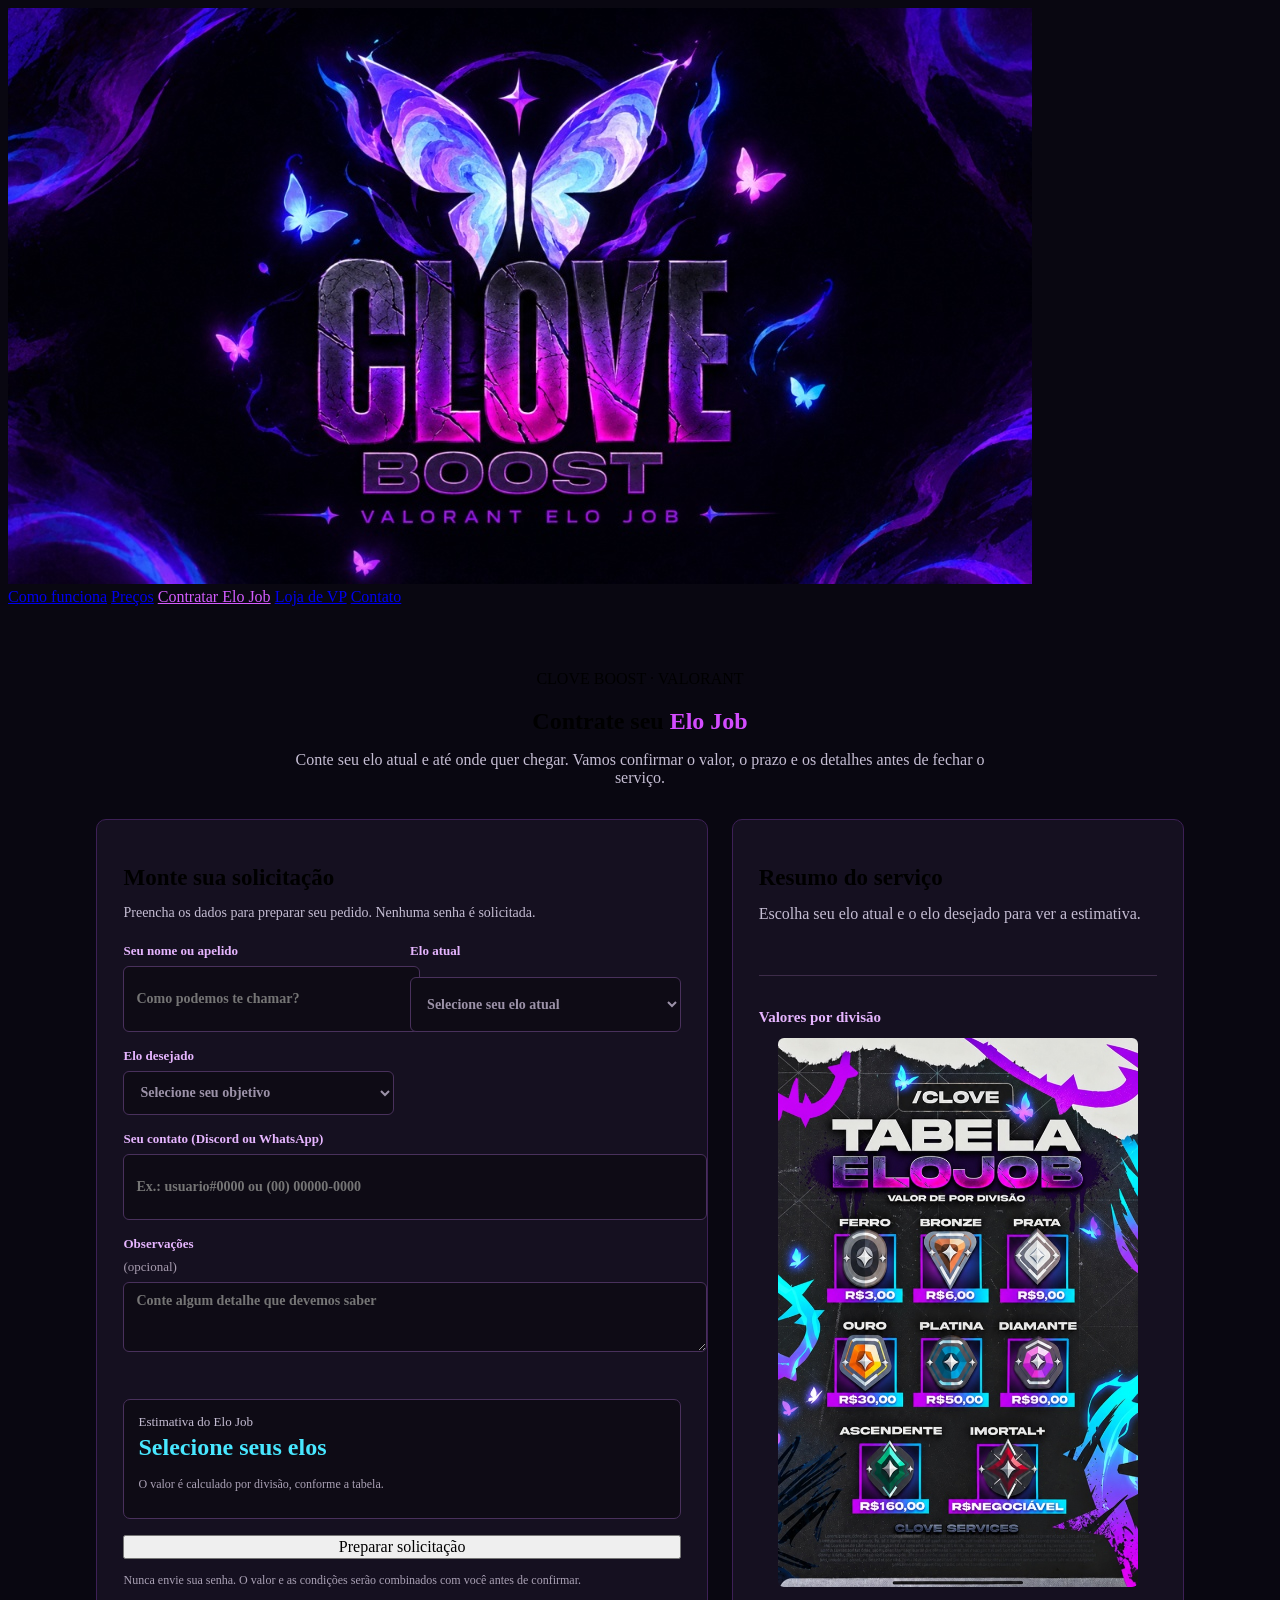
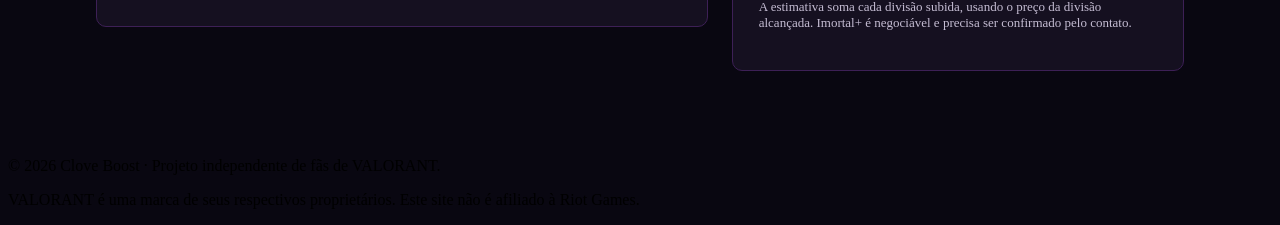
==== contratar.html @ 29786c0d "Add contratar.html for Elo Job service" ====
<!DOCTYPE html>
<html lang="pt-BR">
<head>
    <meta charset="UTF-8">
    <meta name="viewport" content="width=device-width, initial-scale=1.0">
    <title>Contratar Elo Job | Clove Boost</title>
<link rel="stylesheet" href="css/contratar.css">
<script src="js/contratar.js"></script>
</head>
<body class="pagina-contratar">
    <header class="topo">
        <a href="index.html#inicio" class="marca">
            <img src="imagens/logo-clove.png" alt="Logo Clove Boost">
        </a>
        <nav>
            <a href="index.html#sobre">Como funciona</a>
            <a href="index.html#precos">Preços</a>
            <a href="contratar.html" aria-current="page">Contratar Elo Job</a>
            <a href="loja.html">Loja de VP</a>
            <a href="index.html#contato">Contato</a>
        </nav>
    </header>

    <main class="pagina-pedido">
        <section class="cabecalho-pedido">
            <p class="chamada">CLOVE BOOST · VALORANT</p>
            <h1>Contrate seu <span>Elo Job</span></h1>
            <p>Conte seu elo atual e até onde quer chegar. Vamos confirmar o valor, o prazo e os detalhes antes de fechar o serviço.</p>
        </section>

        <div class="colunas-pedido">
            <form class="formulario-pedido" id="formulario-pedido">
                <h2>Monte sua solicitação</h2>
                <p class="instrucao-pedido">Preencha os dados para preparar seu pedido. Nenhuma senha é solicitada.</p>

                <div class="campos-pedido">
                    <label>
                        Seu nome ou apelido
                        <input name="nome" type="text" autocomplete="name" placeholder="Como podemos te chamar?" required>
                    </label>

                    <label>
                        Elo atual
                        <select name="eloAtual" id="elo-atual" required>
                            <option value="" selected disabled>Selecione seu elo atual</option>
                            <option value="0">Sem rank</option>
                            <option value="1">Ferro I</option>
                            <option value="2">Ferro II</option>
                            <option value="3">Ferro III</option>
                            <option value="4">Bronze I</option>
                            <option value="5">Bronze II</option>
                            <option value="6">Bronze III</option>
                            <option value="7">Prata I</option>
                            <option value="8">Prata II</option>
                            <option value="9">Prata III</option>
                            <option value="10">Ouro I</option>
                            <option value="11">Ouro II</option>
                            <option value="12">Ouro III</option>
                            <option value="13">Platina I</option>
                            <option value="14">Platina II</option>
                            <option value="15">Platina III</option>
                            <option value="16">Diamante I</option>
                            <option value="17">Diamante II</option>
                            <option value="18">Diamante III</option>
                            <option value="19">Ascendente I</option>
                            <option value="20">Ascendente II</option>
                            <option value="21">Ascendente III</option>
                            <option value="22">Imortal</option>
                            <option value="23">Radiante</option>
                        </select>
                    </label>

                    <label>
                        Elo desejado
                        <select name="eloDesejado" id="elo-desejado" required>
                            <option value="" selected disabled>Selecione seu objetivo</option>
                            <option value="1">Ferro I</option>
                            <option value="2">Ferro II</option>
                            <option value="3">Ferro III</option>
                            <option value="4">Bronze I</option>
                            <option value="5">Bronze II</option>
                            <option value="6">Bronze III</option>
                            <option value="7">Prata I</option>
                            <option value="8">Prata II</option>
                            <option value="9">Prata III</option>
                            <option value="10">Ouro I</option>
                            <option value="11">Ouro II</option>
                            <option value="12">Ouro III</option>
                            <option value="13">Platina I</option>
                            <option value="14">Platina II</option>
                            <option value="15">Platina III</option>
                            <option value="16">Diamante I</option>
                            <option value="17">Diamante II</option>
                            <option value="18">Diamante III</option>
                            <option value="19">Ascendente I</option>
                            <option value="20">Ascendente II</option>
                            <option value="21">Ascendente III</option>
                            <option value="22">Imortal</option>
                            <option value="23">Radiante</option>
                        </select>
                    </label>

                    <label class="campo-completo">
                        Seu contato (Discord ou WhatsApp)
                        <input name="contato" type="text" autocomplete="off" placeholder="Ex.: usuario#0000 ou (00) 00000-0000" required>
                    </label>

                    <label class="campo-completo">
                        Observações <span>(opcional)</span>
                        <textarea name="observacoes" rows="3" placeholder="Conte algum detalhe que devemos saber"></textarea>
                    </label>
                </div>

                <p class="erro-pedido" id="erro-pedido" role="alert"></p>
                <div class="estimativa-pedido" aria-live="polite">
                    <span>Estimativa do Elo Job</span>
                    <strong id="estimativa-valor">Selecione seus elos</strong>
                    <p id="estimativa-detalhe">O valor é calculado por divisão, conforme a tabela.</p>
                </div>
                <button class="botao botao-enviar" type="submit">Preparar solicitação</button>
                <p class="aviso-seguranca">Nunca envie sua senha. O valor e as condições serão combinados com você antes de confirmar.</p>
            </form>

            <aside class="resumo-elo" aria-live="polite">
                <h2>Resumo do serviço</h2>
                <p id="resumo-pedido">Escolha seu elo atual e o elo desejado para ver a estimativa.</p>
                <div class="precos-elo">
                    <h3>Valores por divisão</h3>
                    <img src="imagens/tabela-precos.png" alt="Tabela de preços do Elo Job por divisão">
                    <p>A estimativa soma cada divisão subida, usando o preço da divisão alcançada. Imortal+ é negociável e precisa ser confirmado pelo contato.</p>
                </div>
                <div class="acoes-pedido" id="acoes-pedido" hidden>
                    <h3>Solicitação preparada</h3>
                    <p>Entre em contato e envie os dados do resumo para combinar os próximos passos.</p>
                    <a class="botao" href="index.html#contato">Ir para contato</a>
                </div>
            </aside>
        </div>
    </main>

    <footer>
        <p>© 2026 Clove Boost · Projeto independente de fãs de VALORANT.</p>
        <p>VALORANT é uma marca de seus respectivos proprietários. Este site não é afiliado à Riot Games.</p>
    </footer>
</body>
</html>
---- css/contratar.css ----
.pagina-contratar {
    min-height: 100vh;
    background: #090711;
}

.pagina-contratar nav a[aria-current="page"],
.pagina-contratar nav a:hover {
    color: #d45cff;
}

.pagina-pedido {
    width: min(1120px, 86%);
    margin: 0 auto;
    padding: 48px 0 70px;
}

.cabecalho-pedido {
    max-width: 720px;
    margin: 0 auto 32px;
    text-align: center;
}

.cabecalho-pedido .chamada {
    margin-bottom: 8px;
}

.cabecalho-pedido h1 {
    margin-bottom: 12px;
}

.cabecalho-pedido h1 span {
    color: #d34cff;
}

.cabecalho-pedido > p:last-child {
    color: #c5bdd3;
}

.colunas-pedido {
    display: grid;
    grid-template-columns: minmax(0, 1.15fr) minmax(300px, 0.85fr);
    align-items: start;
    gap: 24px;
}

.formulario-pedido,
.resumo-elo {
    padding: 26px;
    border: 1px solid #3d2056;
    border-radius: 10px;
    background: #151020;
}

.formulario-pedido h2,
.resumo-elo h2 {
    margin-bottom: 6px;
    font-size: 23px;
}

.instrucao-pedido {
    margin-bottom: 22px;
    color: #c5bdd3;
    font-size: 14px;
}

.campos-pedido {
    display: grid;
    grid-template-columns: 1fr 1fr;
    gap: 16px;
}

.campos-pedido label {
    display: grid;
    gap: 7px;
    color: #e6b5ff;
    font-size: 13px;
    font-weight: bold;
}

.campos-pedido label span {
    display: inline;
    color: #a79caf;
    font-weight: normal;
}

.campos-pedido input,
.campos-pedido select,
.campos-pedido textarea {
    width: 100%;
    min-height: 44px;
    padding: 10px 12px;
    border: 1px solid #49315c;
    border-radius: 6px;
    outline: none;
    background: #0e0b15;
    color: #f5f1ff;
    font: inherit;
    font-size: 14px;
}

.campos-pedido input:focus,
.campos-pedido select:focus,
.campos-pedido textarea:focus {
    border-color: #d34cff;
}

.campos-pedido select:invalid {
    color: #9c92a8;
}

.campos-pedido textarea {
    resize: vertical;
}

.campo-completo {
    grid-column: 1 / -1;
}

.erro-pedido {
    min-height: 22px;
    margin-top: 12px;
    color: #ff8290;
    font-size: 13px;
}

.estimativa-pedido {
    display: grid;
    gap: 4px;
    margin: 8px 0 16px;
    padding: 14px;
    border: 1px solid #49315c;
    border-radius: 7px;
    background: #0e0b15;
}

.estimativa-pedido span {
    color: #c5bdd3;
    font-size: 13px;
}

.estimativa-pedido strong {
    color: #48e7ff;
    font-size: 24px;
}

.estimativa-pedido p {
    color: #aaa1b5;
    font-size: 12px;
}

.botao-enviar {
    width: 100%;
    cursor: pointer;
    font: inherit;
}

.aviso-seguranca {
    margin-top: 14px;
    color: #aaa1b5;
    font-size: 12px;
}

.resumo-elo {
    position: sticky;
    top: 20px;
}

.resumo-elo > p {
    min-height: 52px;
    margin-top: 14px;
    color: #c5bdd3;
}

.precos-elo {
    margin-top: 18px;
    padding-top: 18px;
    border-top: 1px solid #3d2c49;
}

.precos-elo h3,
.acoes-pedido h3 {
    margin-bottom: 12px;
    color: #e6b5ff;
    font-size: 15px;
}

.precos-elo img {
    display: block;
    width: min(100%, 360px);
    height: auto;
    margin: 0 auto;
    border-radius: 6px;
}

.precos-elo p,
.acoes-pedido p {
    margin-top: 12px;
    color: #c5bdd3;
    font-size: 13px;
}

.acoes-pedido {
    margin-top: 20px;
    padding-top: 18px;
    border-top: 1px solid #3d2c49;
}

.acoes-pedido[hidden] {
    display: none;
}

.acoes-pedido .botao {
    margin-top: 15px;
}

@media (max-width: 800px) {
    .colunas-pedido {
        grid-template-columns: 1fr;
    }

    .resumo-elo {
        position: static;
    }
}

@media (max-width: 600px) {
    .pagina-pedido {
        width: 90%;
        padding: 38px 0 50px;
    }

    .formulario-pedido,
    .resumo-elo {
        padding: 20px;
    }

    .campos-pedido {
        grid-template-columns: 1fr;
    }

    .campo-completo {
        grid-column: 1;
    }
}
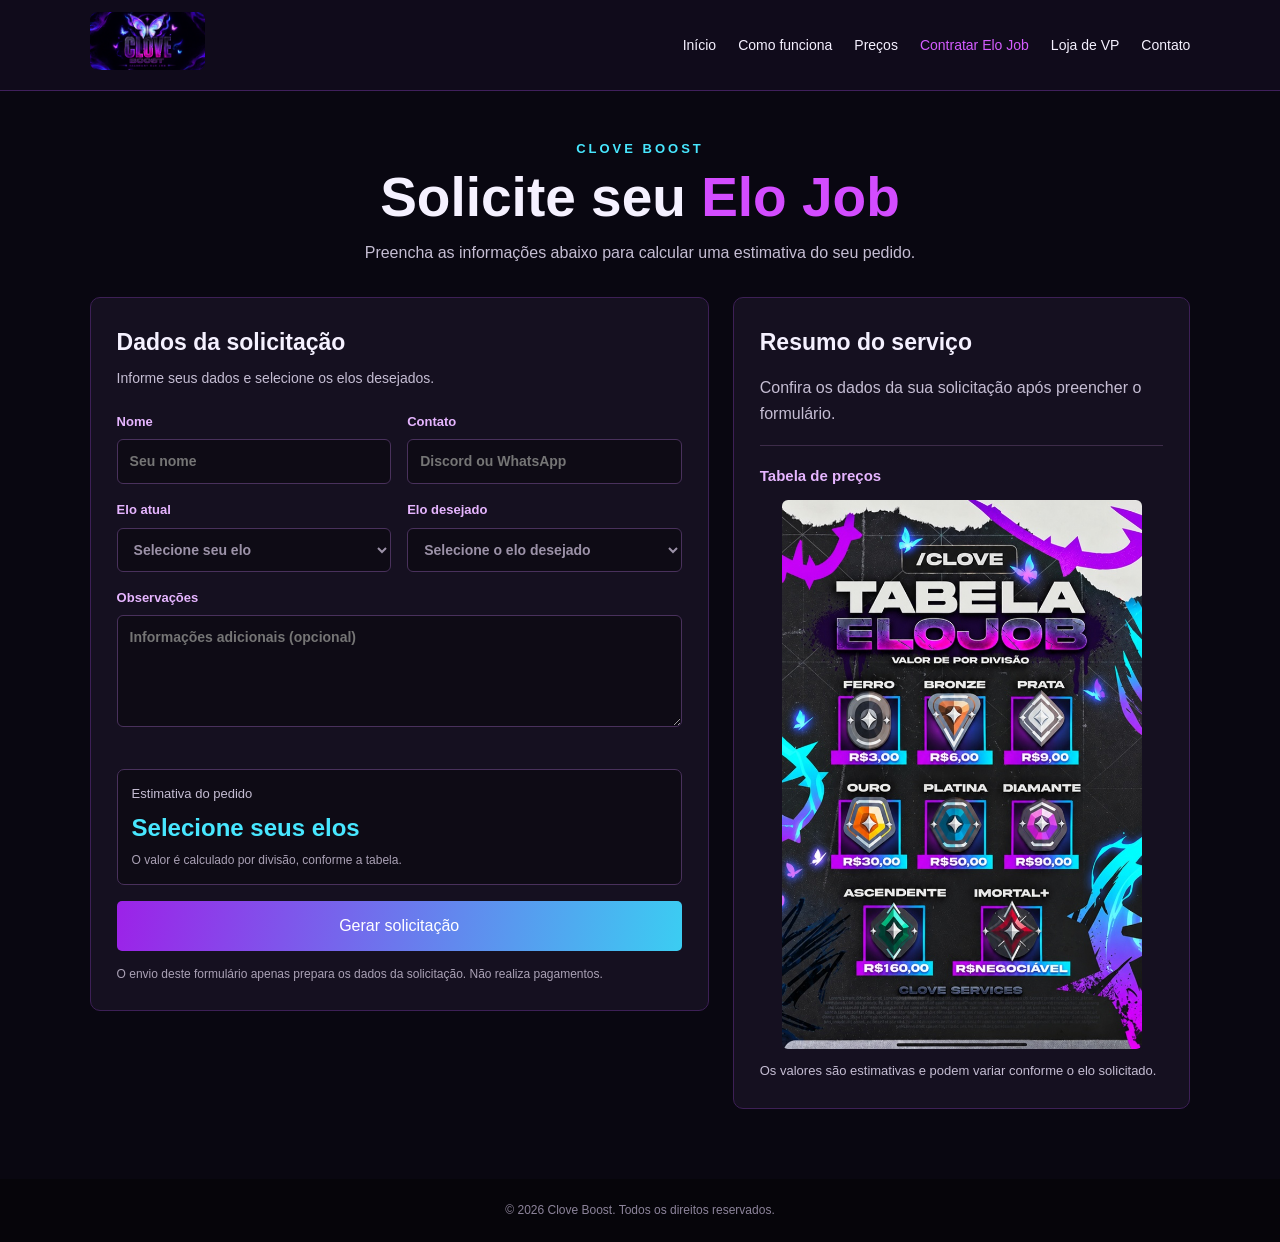
==== commit b6f7ff37: "Update contratar.html" ====
--- a/contratar.html
+++ b/contratar.html
@@ -1,18 +1,26 @@
+
 <!DOCTYPE html>
 <html lang="pt-BR">
 <head>
     <meta charset="UTF-8">
     <meta name="viewport" content="width=device-width, initial-scale=1.0">
+    <meta name="description" content="Solicite seu Elo Job na Clove Boost.">
     <title>Contratar Elo Job | Clove Boost</title>
-<link rel="stylesheet" href="css/contratar.css">
-<script src="js/contratar.js"></script>
+
+    <link rel="stylesheet" href="css/style.css">
+    <link rel="stylesheet" href="css/contratar.css">
+    <script src="js/contratar.js" defer></script>
 </head>
+
 <body class="pagina-contratar">
+
     <header class="topo">
-        <a href="index.html#inicio" class="marca">
+        <a href="index.html" class="marca">
             <img src="imagens/logo-clove.png" alt="Logo Clove Boost">
         </a>
+
         <nav>
+            <a href="index.html#inicio">Início</a>
             <a href="index.html#sobre">Como funciona</a>
             <a href="index.html#precos">Preços</a>
             <a href="contratar.html" aria-current="page">Contratar Elo Job</a>
@@ -22,125 +30,223 @@
     </header>
 
     <main class="pagina-pedido">
+
         <section class="cabecalho-pedido">
-            <p class="chamada">CLOVE BOOST · VALORANT</p>
-            <h1>Contrate seu <span>Elo Job</span></h1>
-            <p>Conte seu elo atual e até onde quer chegar. Vamos confirmar o valor, o prazo e os detalhes antes de fechar o serviço.</p>
+            <p class="chamada">CLOVE BOOST</p>
+
+            <h1>
+                Solicite seu <span>Elo Job</span>
+            </h1>
+
+            <p>
+                Preencha as informações abaixo para calcular
+                uma estimativa do seu pedido.
+            </p>
         </section>
 
         <div class="colunas-pedido">
-            <form class="formulario-pedido" id="formulario-pedido">
-                <h2>Monte sua solicitação</h2>
-                <p class="instrucao-pedido">Preencha os dados para preparar seu pedido. Nenhuma senha é solicitada.</p>
-
-                <div class="campos-pedido">
-                    <label>
-                        Seu nome ou apelido
-                        <input name="nome" type="text" autocomplete="name" placeholder="Como podemos te chamar?" required>
-                    </label>
-
-                    <label>
-                        Elo atual
-                        <select name="eloAtual" id="elo-atual" required>
-                            <option value="" selected disabled>Selecione seu elo atual</option>
-                            <option value="0">Sem rank</option>
-                            <option value="1">Ferro I</option>
-                            <option value="2">Ferro II</option>
-                            <option value="3">Ferro III</option>
-                            <option value="4">Bronze I</option>
-                            <option value="5">Bronze II</option>
-                            <option value="6">Bronze III</option>
-                            <option value="7">Prata I</option>
-                            <option value="8">Prata II</option>
-                            <option value="9">Prata III</option>
-                            <option value="10">Ouro I</option>
-                            <option value="11">Ouro II</option>
-                            <option value="12">Ouro III</option>
-                            <option value="13">Platina I</option>
-                            <option value="14">Platina II</option>
-                            <option value="15">Platina III</option>
-                            <option value="16">Diamante I</option>
-                            <option value="17">Diamante II</option>
-                            <option value="18">Diamante III</option>
-                            <option value="19">Ascendente I</option>
-                            <option value="20">Ascendente II</option>
-                            <option value="21">Ascendente III</option>
-                            <option value="22">Imortal</option>
-                            <option value="23">Radiante</option>
-                        </select>
-                    </label>
-
-                    <label>
-                        Elo desejado
-                        <select name="eloDesejado" id="elo-desejado" required>
-                            <option value="" selected disabled>Selecione seu objetivo</option>
-                            <option value="1">Ferro I</option>
-                            <option value="2">Ferro II</option>
-                            <option value="3">Ferro III</option>
-                            <option value="4">Bronze I</option>
-                            <option value="5">Bronze II</option>
-                            <option value="6">Bronze III</option>
-                            <option value="7">Prata I</option>
-                            <option value="8">Prata II</option>
-                            <option value="9">Prata III</option>
-                            <option value="10">Ouro I</option>
-                            <option value="11">Ouro II</option>
-                            <option value="12">Ouro III</option>
-                            <option value="13">Platina I</option>
-                            <option value="14">Platina II</option>
-                            <option value="15">Platina III</option>
-                            <option value="16">Diamante I</option>
-                            <option value="17">Diamante II</option>
-                            <option value="18">Diamante III</option>
-                            <option value="19">Ascendente I</option>
-                            <option value="20">Ascendente II</option>
-                            <option value="21">Ascendente III</option>
-                            <option value="22">Imortal</option>
-                            <option value="23">Radiante</option>
-                        </select>
-                    </label>
-
-                    <label class="campo-completo">
-                        Seu contato (Discord ou WhatsApp)
-                        <input name="contato" type="text" autocomplete="off" placeholder="Ex.: usuario#0000 ou (00) 00000-0000" required>
-                    </label>
-
-                    <label class="campo-completo">
-                        Observações <span>(opcional)</span>
-                        <textarea name="observacoes" rows="3" placeholder="Conte algum detalhe que devemos saber"></textarea>
-                    </label>
+
+            <section class="formulario-pedido">
+                <h2>Dados da solicitação</h2>
+
+                <p class="instrucao-pedido">
+                    Informe seus dados e selecione os elos desejados.
+                </p>
+
+                <form id="formulario-pedido">
+
+                    <div class="campos-pedido">
+
+                        <label>
+                            Nome
+                            <input
+                                type="text"
+                                name="nome"
+                                placeholder="Seu nome"
+                                required
+                            >
+                        </label>
+
+                        <label>
+                            Contato
+                            <input
+                                type="text"
+                                name="contato"
+                                placeholder="Discord ou WhatsApp"
+                                required
+                            >
+                        </label>
+
+                        <label>
+                            Elo atual
+                            <select id="elo-atual" name="elo-atual" required>
+                                <option value="" selected disabled>
+                                    Selecione seu elo
+                                </option>
+
+                                <option value="1">Ferro 1</option>
+                                <option value="2">Ferro 2</option>
+                                <option value="3">Ferro 3</option>
+
+                                <option value="4">Bronze 1</option>
+                                <option value="5">Bronze 2</option>
+                                <option value="6">Bronze 3</option>
+
+                                <option value="7">Prata 1</option>
+                                <option value="8">Prata 2</option>
+                                <option value="9">Prata 3</option>
+
+                                <option value="10">Ouro 1</option>
+                                <option value="11">Ouro 2</option>
+                                <option value="12">Ouro 3</option>
+
+                                <option value="13">Platina 1</option>
+                                <option value="14">Platina 2</option>
+                                <option value="15">Platina 3</option>
+
+                                <option value="16">Diamante 1</option>
+                                <option value="17">Diamante 2</option>
+                                <option value="18">Diamante 3</option>
+
+                                <option value="19">Ascendente 1</option>
+                                <option value="20">Ascendente 2</option>
+                                <option value="21">Ascendente 3</option>
+
+                                <option value="22">Imortal</option>
+                                <option value="23">Radiante</option>
+                            </select>
+                        </label>
+
+                        <label>
+                            Elo desejado
+                            <select id="elo-desejado" name="elo-desejado" required>
+                                <option value="" selected disabled>
+                                    Selecione o elo desejado
+                                </option>
+
+                                <option value="1">Ferro 1</option>
+                                <option value="2">Ferro 2</option>
+                                <option value="3">Ferro 3</option>
+
+                                <option value="4">Bronze 1</option>
+                                <option value="5">Bronze 2</option>
+                                <option value="6">Bronze 3</option>
+
+                                <option value="7">Prata 1</option>
+                                <option value="8">Prata 2</option>
+                                <option value="9">Prata 3</option>
+
+                                <option value="10">Ouro 1</option>
+                                <option value="11">Ouro 2</option>
+                                <option value="12">Ouro 3</option>
+
+                                <option value="13">Platina 1</option>
+                                <option value="14">Platina 2</option>
+                                <option value="15">Platina 3</option>
+
+                                <option value="16">Diamante 1</option>
+                                <option value="17">Diamante 2</option>
+                                <option value="18">Diamante 3</option>
+
+                                <option value="19">Ascendente 1</option>
+                                <option value="20">Ascendente 2</option>
+                                <option value="21">Ascendente 3</option>
+
+                                <option value="22">Imortal</option>
+                                <option value="23">Radiante</option>
+                            </select>
+                        </label>
+
+                        <label class="campo-completo">
+                            Observações
+                            <textarea
+                                name="observacoes"
+                                rows="4"
+                                placeholder="Informações adicionais (opcional)"
+                            ></textarea>
+                        </label>
+
+                    </div>
+
+                    <p
+                        id="erro-pedido"
+                        class="erro-pedido"
+                        role="alert"
+                    ></p>
+
+                    <div class="estimativa-pedido">
+                        <span>Estimativa do pedido</span>
+
+                        <strong id="estimativa-valor">
+                            Selecione seus elos
+                        </strong>
+
+                        <p id="estimativa-detalhe">
+                            O valor é calculado por divisão, conforme a tabela.
+                        </p>
+                    </div>
+
+                    <button type="submit" class="botao botao-enviar">
+                        Gerar solicitação
+                    </button>
+
+                    <p class="aviso-seguranca">
+                        O envio deste formulário apenas prepara
+                        os dados da solicitação. Não realiza pagamentos.
+                    </p>
+
+                </form>
+            </section>
+
+            <aside class="resumo-elo">
+
+                <h2>Resumo do serviço</h2>
+
+                <p>
+                    Confira os dados da sua solicitação após preencher
+                    o formulário.
+                </p>
+
+                <div class="precos-elo">
+                    <h3>Tabela de preços</h3>
+
+                    <img
+                        src="imagens/tabela-precos.png"
+                        alt="Tabela de preços do Elo Job"
+                    >
+
+                    <p>
+                        Os valores são estimativas e podem variar
+                        conforme o elo solicitado.
+                    </p>
                 </div>
 
-                <p class="erro-pedido" id="erro-pedido" role="alert"></p>
-                <div class="estimativa-pedido" aria-live="polite">
-                    <span>Estimativa do Elo Job</span>
-                    <strong id="estimativa-valor">Selecione seus elos</strong>
-                    <p id="estimativa-detalhe">O valor é calculado por divisão, conforme a tabela.</p>
+                <div id="acoes-pedido" class="acoes-pedido" hidden>
+                    <h3>Solicitação preparada</h3>
+
+                    <p id="resumo-pedido"></p>
+
+                    <p>
+                        Revise os dados antes de entrar em contato
+                        para confirmar o orçamento.
+                    </p>
+
+                    <a href="index.html#contato" class="botao">
+                        Voltar ao contato
+                    </a>
                 </div>
-                <button class="botao botao-enviar" type="submit">Preparar solicitação</button>
-                <p class="aviso-seguranca">Nunca envie sua senha. O valor e as condições serão combinados com você antes de confirmar.</p>
-            </form>
-
-            <aside class="resumo-elo" aria-live="polite">
-                <h2>Resumo do serviço</h2>
-                <p id="resumo-pedido">Escolha seu elo atual e o elo desejado para ver a estimativa.</p>
-                <div class="precos-elo">
-                    <h3>Valores por divisão</h3>
-                    <img src="imagens/tabela-precos.png" alt="Tabela de preços do Elo Job por divisão">
-                    <p>A estimativa soma cada divisão subida, usando o preço da divisão alcançada. Imortal+ é negociável e precisa ser confirmado pelo contato.</p>
-                </div>
-                <div class="acoes-pedido" id="acoes-pedido" hidden>
-                    <h3>Solicitação preparada</h3>
-                    <p>Entre em contato e envie os dados do resumo para combinar os próximos passos.</p>
-                    <a class="botao" href="index.html#contato">Ir para contato</a>
-                </div>
+
             </aside>
+
         </div>
+
     </main>
 
     <footer>
-        <p>© 2026 Clove Boost · Projeto independente de fãs de VALORANT.</p>
-        <p>VALORANT é uma marca de seus respectivos proprietários. Este site não é afiliado à Riot Games.</p>
+        <p>
+            &copy; 2026 Clove Boost. Todos os direitos reservados.
+        </p>
     </footer>
+
 </body>
 </html>
--- a/css/style.css
+++ b/css/style.css
@@ -0,0 +1,308 @@
+* {
+    margin: 0;
+    padding: 0;
+    box-sizing: border-box;
+}
+
+html {
+    scroll-behavior: smooth;
+}
+
+body {
+    font-family: Arial, Helvetica, sans-serif;
+    background: #090711;
+    color: #f5f1ff;
+    line-height: 1.6;
+}
+
+.topo {
+    width: 100%;
+    padding: 12px 7%;
+    display: flex;
+    align-items: center;
+    justify-content: space-between;
+    gap: 20px;
+    background: #100b1b;
+    border-bottom: 1px solid #40205c;
+}
+
+.marca img {
+    width: 115px;
+    height: 58px;
+    object-fit: cover;
+    object-position: center;
+    border-radius: 8px;
+}
+
+nav {
+    display: flex;
+    flex-wrap: wrap;
+    gap: 22px;
+}
+
+nav a {
+    color: #f5f1ff;
+    text-decoration: none;
+    font-size: 14px;
+}
+
+nav a:hover {
+    color: #d45cff;
+}
+
+.inicio {
+    min-height: 430px;
+    position: relative;
+    display: flex;
+    align-items: center;
+    padding: 55px 8%;
+    overflow: hidden;
+    background: linear-gradient(90deg, rgba(8, 6, 16, 0.96), rgba(8, 6, 16, 0.72), rgba(8, 6, 16, 0.25));
+}
+
+.banner {
+    position: absolute;
+    inset: 0;
+    width: 100%;
+    height: 100%;
+    object-fit: cover;
+    object-position: center;
+    z-index: -1;
+}
+
+.texto-inicio {
+    max-width: 540px;
+}
+
+.chamada {
+    color: #48e7ff;
+    font-size: 13px;
+    font-weight: bold;
+    letter-spacing: 3px;
+    margin-bottom: 12px;
+}
+
+h1 {
+    font-size: clamp(32px, 5vw, 55px);
+    line-height: 1.1;
+    margin-bottom: 18px;
+}
+
+h1 span {
+    color: #d34cff;
+}
+
+.texto-inicio > p:not(.chamada) {
+    max-width: 490px;
+    color: #ded8e9;
+    margin-bottom: 25px;
+}
+
+.botao {
+    display: inline-block;
+    padding: 12px 20px;
+    color: white;
+    background: linear-gradient(100deg, #9c22e8, #3bcdf2);
+    border: none;
+    border-radius: 5px;
+    font-weight: bold;
+    text-decoration: none;
+    transition: transform 0.2s, filter 0.2s;
+}
+
+.botao:hover {
+    transform: translateY(-2px);
+    filter: brightness(1.15);
+}
+
+.sobre, .precos, .loja, .contato {
+    padding: 65px 8%;
+    text-align: center;
+}
+
+.sobre h2, .precos h2, .loja h2, .contato h2 {
+    font-size: 32px;
+    margin-bottom: 10px;
+}
+
+.sobre > p, .subtitulo, .contato > p {
+    color: #c5bdd3;
+    max-width: 700px;
+    margin: 0 auto 28px;
+}
+
+.passos {
+    display: flex;
+    gap: 18px;
+    margin-top: 35px;
+}
+
+.passo {
+    flex: 1;
+    padding: 25px 20px;
+    text-align: left;
+    background: #151020;
+    border: 1px solid #3d2056;
+    border-radius: 8px;
+}
+
+.passo span {
+    color: #48e7ff;
+    font-size: 25px;
+    font-weight: bold;
+}
+
+.passo h3 {
+    margin: 8px 0;
+    color: #e6b5ff;
+}
+
+.passo p {
+    color: #c5bdd3;
+    font-size: 14px;
+}
+
+.precos {
+    background: #100b1b;
+    border-top: 1px solid #28163a;
+    border-bottom: 1px solid #28163a;
+}
+
+.imagem-precos {
+    max-width: 620px;
+    margin: 25px auto 15px;
+    padding: 10px;
+    background: #080610;
+    border: 1px solid #58217a;
+    border-radius: 8px;
+    box-shadow: 0 0 25px rgba(174, 43, 255, 0.15);
+}
+
+.imagem-precos img {
+    display: block;
+    width: 100%;
+    height: auto;
+    border-radius: 4px;
+}
+
+.aviso {
+    color: #c5bdd3;
+    font-size: 13px;
+    margin-top: 15px;
+}
+
+.loja {
+    background: #090711;
+}
+
+.pacotes-vp {
+    display: grid;
+    grid-template-columns: repeat(auto-fit, minmax(210px, 1fr));
+    gap: 18px;
+    max-width: 1000px;
+    margin: 30px auto 0;
+}
+
+.pacote-vp {
+    padding: 25px 20px;
+    background: #151020;
+    border: 1px solid #3d2056;
+    border-radius: 8px;
+}
+
+.quantidade-vp {
+    display: block;
+    color: #e6b5ff;
+    font-size: 24px;
+    font-weight: bold;
+}
+
+.preco-vp {
+    margin: 8px 0 18px;
+    color: #48e7ff;
+    font-size: 20px;
+    font-weight: bold;
+}
+
+.pacote-vp .botao {
+    padding: 9px 14px;
+}
+
+.contato {
+    background: radial-gradient(circle at top, #241036, #090711 65%);
+}
+
+.botoes-contato {
+    display: flex;
+    justify-content: center;
+    gap: 14px;
+    flex-wrap: wrap;
+    margin-top: 25px;
+}
+
+.botao-secundario {
+    background: transparent;
+    border: 1px solid #47dff5;
+    color: #72edff;
+}
+
+.nota-contato {
+    margin-top: 18px !important;
+    font-size: 12px;
+}
+
+footer {
+    padding: 22px 7%;
+    text-align: center;
+    background: #06050a;
+    color: #8d849b;
+    font-size: 12px;
+}
+
+.gateway {
+    padding: 70px 8%;
+    text-align: center;
+    background: #0d0915;
+}
+
+.gateway h2 {
+    margin-bottom: 24px;
+    font-size: clamp(28px, 4vw, 42px);
+}
+
+.gateway-opcoes {
+    display: flex;
+    flex-wrap: wrap;
+    justify-content: center;
+    gap: 16px;
+}
+
+.gateway-opcoes .botao {
+    min-width: 180px;
+}
+
+@media (max-width: 700px) {
+    .topo {
+        flex-direction: column;
+    }
+
+    nav {
+        justify-content: center;
+        gap: 15px;
+    }
+
+    .inicio {
+        min-height: 390px;
+        padding: 45px 7%;
+        background: linear-gradient(90deg, rgba(8, 6, 16, 0.95), rgba(8, 6, 16, 0.68));
+    }
+
+    .passos {
+        flex-direction: column;
+    }
+
+    .sobre, .precos, .loja, .contato {
+        padding: 48px 6%;
+    }
+}
+
